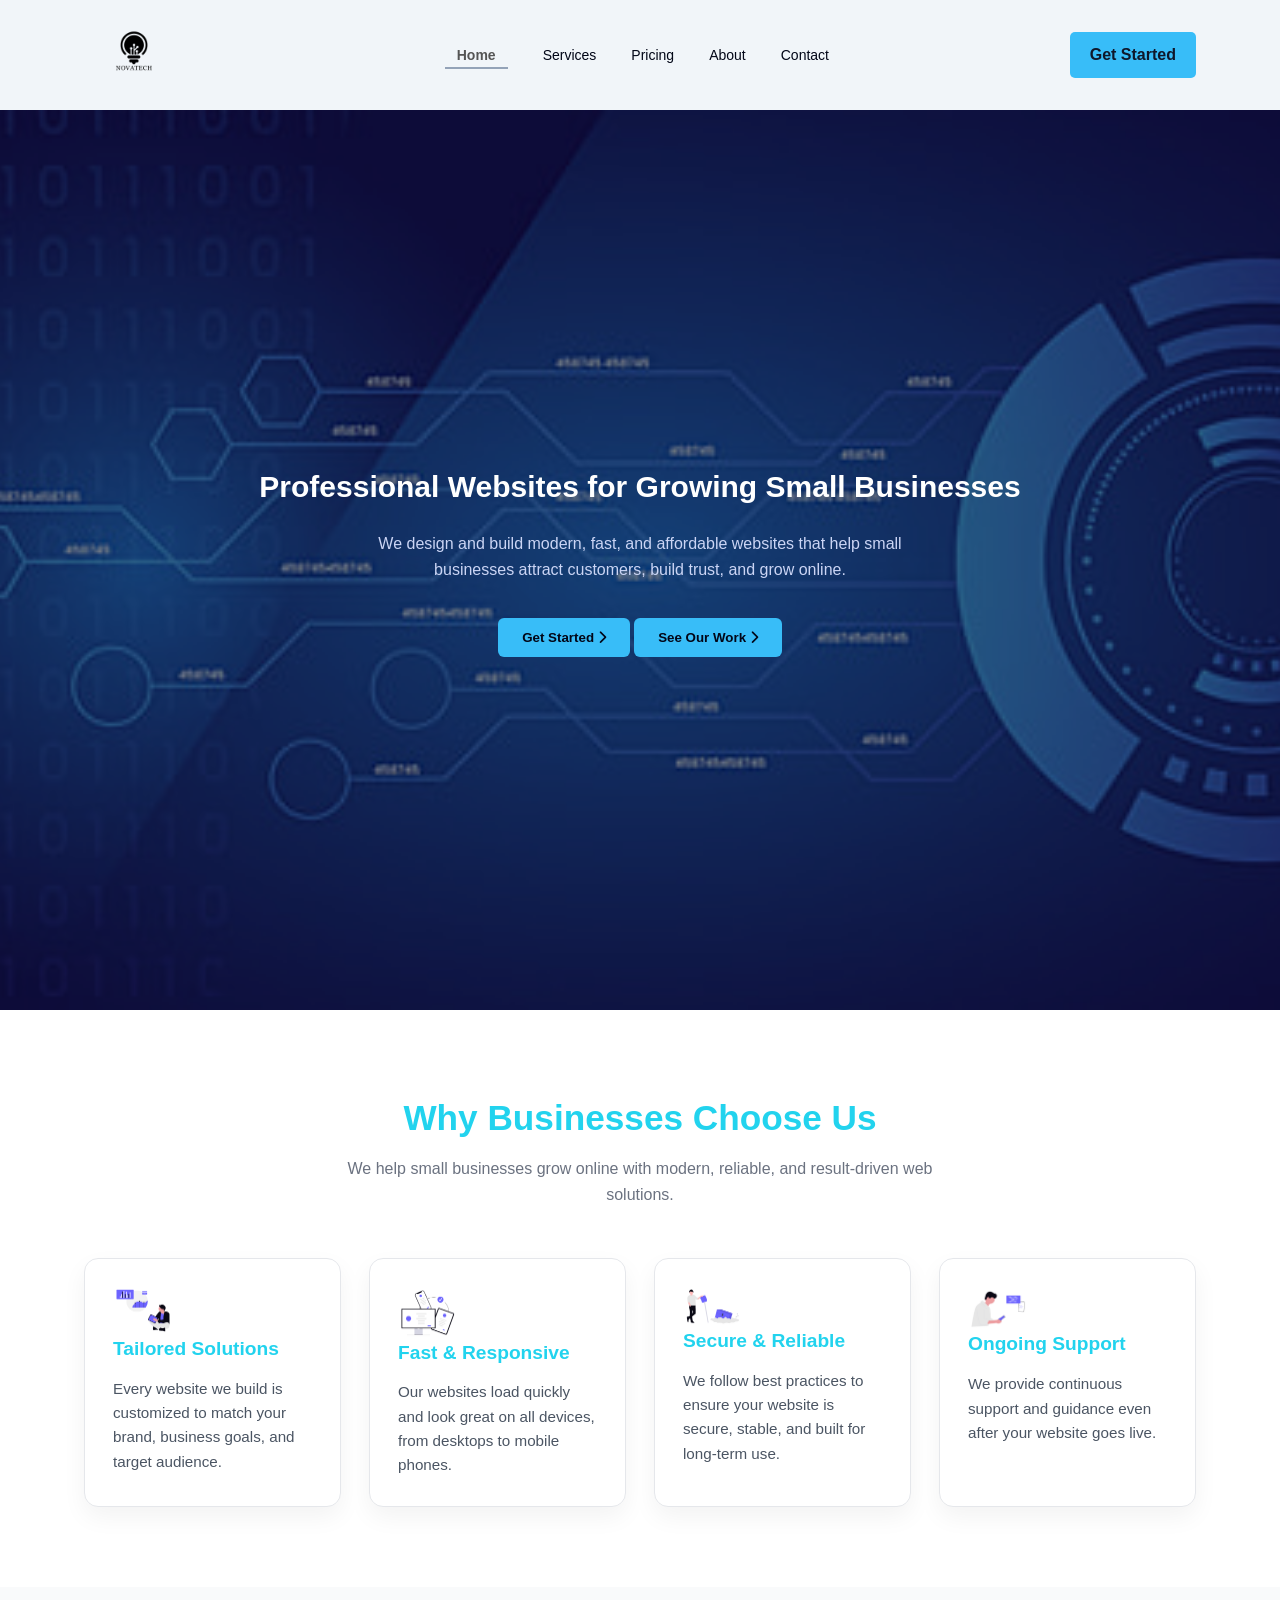
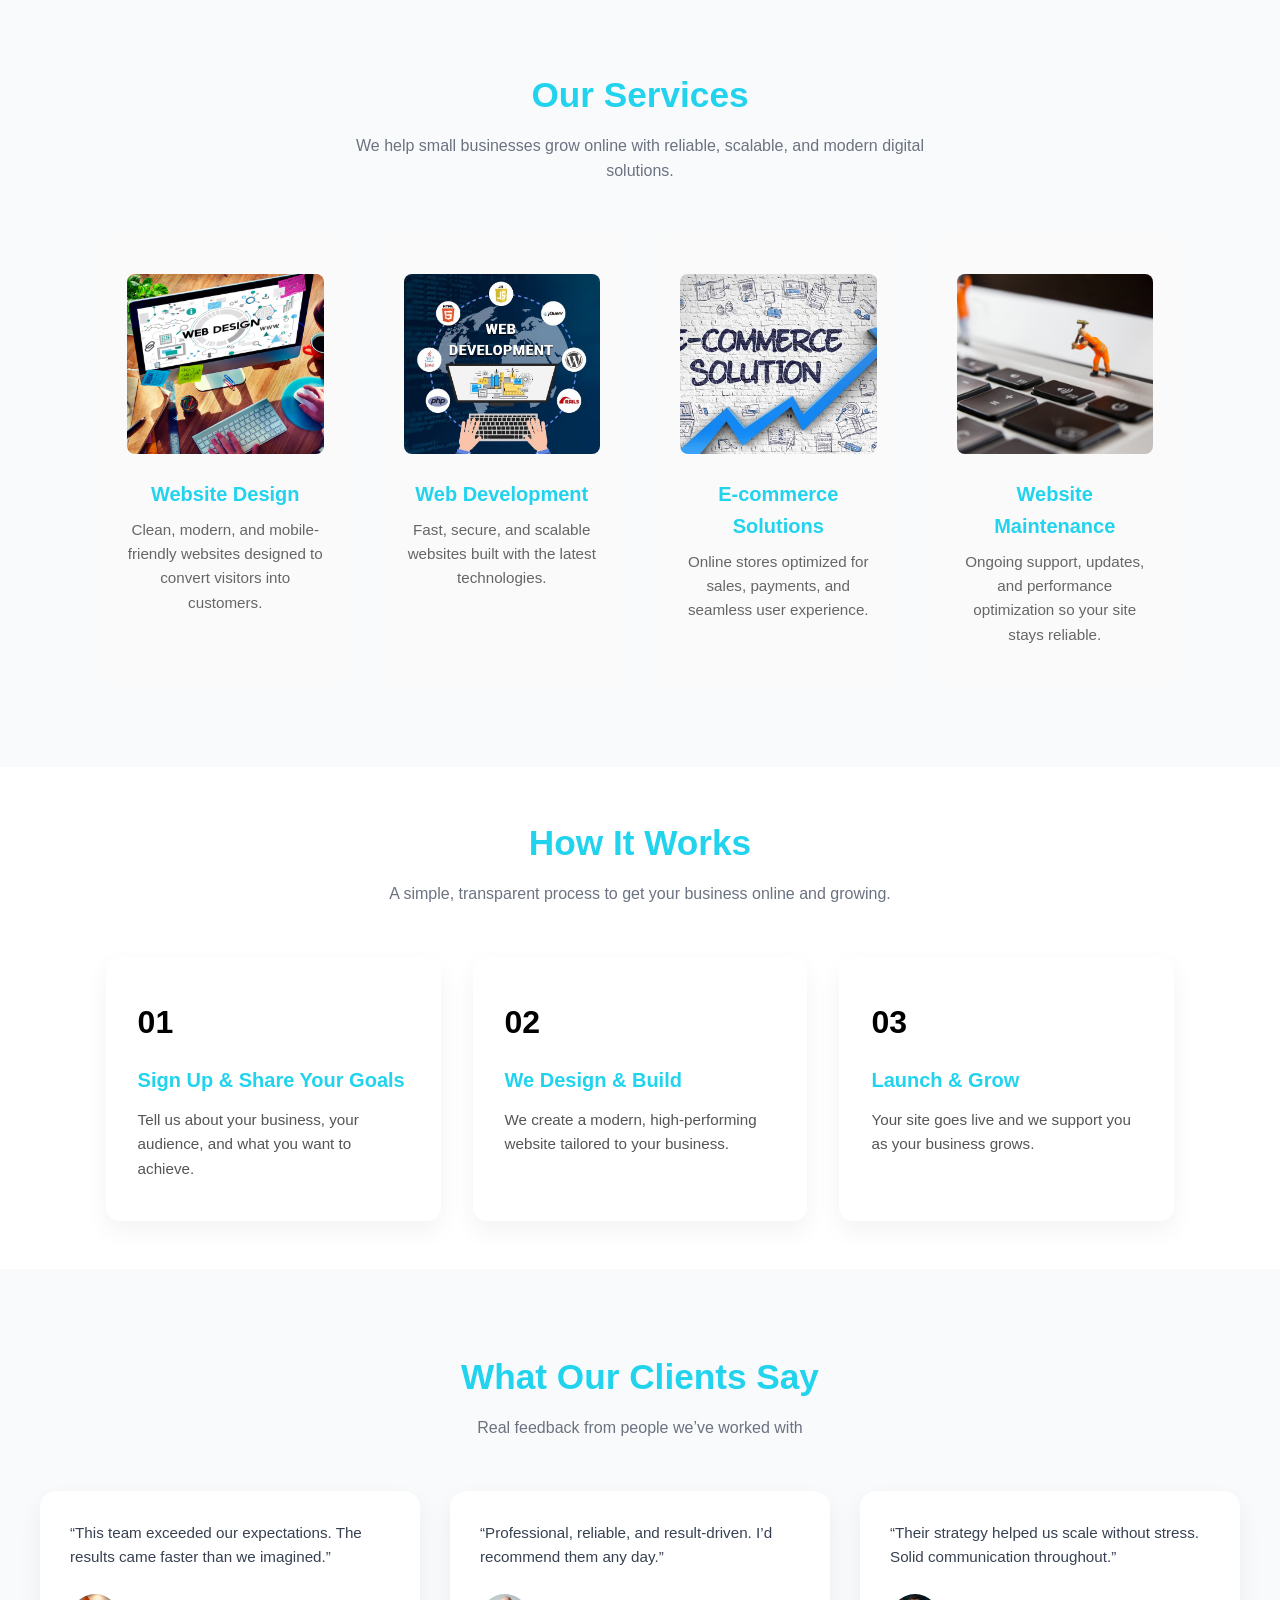
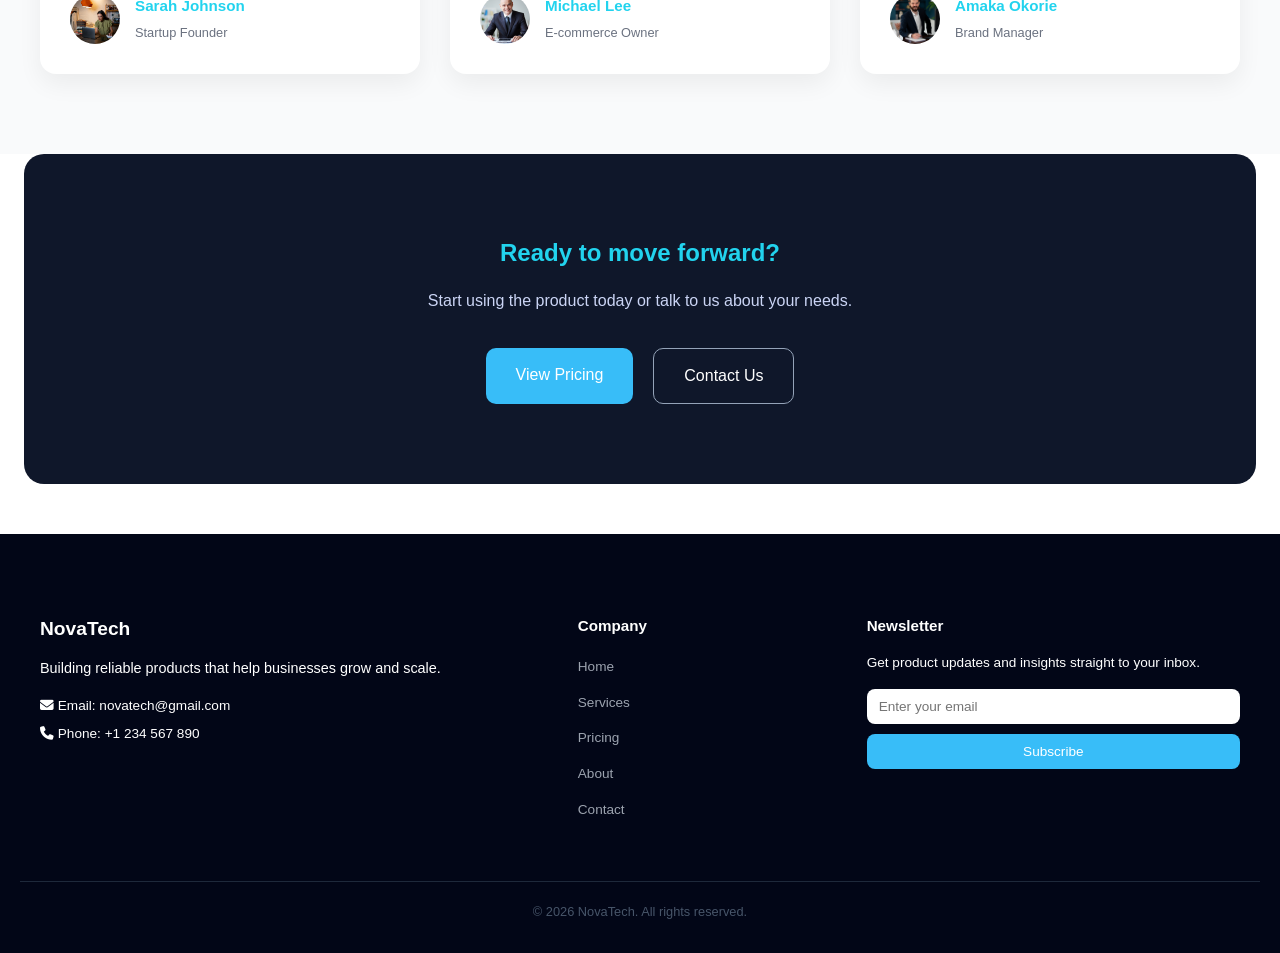
==== index.html @ 7cea9507 "initial commit" ====
<!doctype html>
<html lang="en">
  <head>
    <meta charset="UTF-8" />
    <meta name="viewport" content="width=device-width, initial-scale=1.0" />
    <link rel="stylesheet" href="./style.css" />
    <title>NovaTech</title>
    <link rel="icon" href="/favicon.ico">
    <link
      rel="stylesheet"
      href="https://cdnjs.cloudflare.com/ajax/libs/font-awesome/6.5.1/css/all.min.css"
    />
      <link href="https://fonts.googleapis.com/css2?family=Inter:wght@300;400;500;600;700&display=swap" rel="stylesheet">
    <link rel="stylesheet" href="styles.css" />
  </head>
  <body>
    <header class="header">
      <div class="container">
        <img src="images/NovaTech2.png" alt="NovaTech Logo" class="logo" />
        <nav class="nav">
          <ul role="role" class="nav-list">
            <li role="listitem"><a href="index.html" class="nav-link active">Home</a></li>
            <li role="listitem"><a href="services.html">Services</a></li>
            <li role="listitem"><a href="Pricing.html">Pricing</a></li>
            <li role="listitem"><a href="About.html">About</a></li>
            <li role="listitem"><a href="Contact.html">Contact</a></li>
          </ul>
        </nav>
        <!-- CTA Button -->
        <div class="cta-container">
          <a href="#" class="cta-button">Get Started</a>
          <div class="hamburger">&#9776;</div>
        </div>
      </div>
    </header>

    <main>
      <section class="hero animate-hero">
        <div class="container">
          <h1>Professional Websites for Growing Small Businesses</h1>
          <p>
            We design and build modern, fast, and affordable websites that help
            small businesses attract customers, build trust, and grow online.
          </p>
          <button>Get Started <i class="fa-solid fa-chevron-right"></i></button>
          <button>
            See Our Work <i class="fa-solid fa-chevron-right"></i>
          </button>
        </div>
      </section>

      <section class="why-choose-us animate-why-choose-us">
        <div class="container">
          <div class="section-header">
            <h2>Why Businesses Choose Us</h2>
            <p>
              We help small businesses grow online with modern, reliable, and
              result-driven web solutions.
            </p>
          </div>

          <div class="features">
            <div class="feature-card">
              <img
                src="images/Tailored solutions.png"
                alt="Tailored solutions"
              />
              <h3>Tailored Solutions</h3>
              <p>
                Every website we build is customized to match your brand,
                business goals, and target audience.
              </p>
            </div>

            <div class="feature-card">
              <img
                src="images/Fast and responsive.png"
                alt="Responsive design"
              />
              <h3>Fast & Responsive</h3>
              <p>
                Our websites load quickly and look great on all devices, from
                desktops to mobile phones.
              </p>
            </div>

            <div class="feature-card">
              <img src="images/Secure and reliable.png" alt="Secure websites" />
              <h3>Secure & Reliable</h3>
              <p>
                We follow best practices to ensure your website is secure,
                stable, and built for long-term use.
              </p>
            </div>

            <div class="feature-card">
              <img src="images/Ongoing support.png" alt="Ongoing support" />
              <h3>Ongoing Support</h3>
              <p>
                We provide continuous support and guidance even after your
                website goes live.
              </p>
            </div>
          </div>
        </div>
      </section>

      <section class="services">
        <div class="container">
          <div class="section-header">
            <h2>Our Services</h2>
            <p>
              We help small businesses grow online with reliable, scalable, and
              modern digital solutions.
            </p>
          </div>

          <div class="services-grid">
            <!-- Service Card 1 -->
            <div class="service-card">
              <img
                src="images/web-design-technology-browsing-programming-concept_53876-163260.avif"
                alt="Web Design Service"
              />
              <h3>Website Design</h3>
              <p>
                Clean, modern, and mobile-friendly websites designed to convert
                visitors into customers.
              </p>
            </div>

            <!-- Service Card 2 -->
            <div class="service-card">
              <img src="images/web dev.jpg" alt="Web Development Service" />
              <h3>Web Development</h3>
              <p>
                Fast, secure, and scalable websites built with the latest
                technologies.
              </p>
            </div>

            <!-- Service Card 3 -->
            <div class="service-card">
              <img src="images/Ecom.webp" alt="E-commerce Service" />
              <h3>E-commerce Solutions</h3>
              <p>
                Online stores optimized for sales, payments, and seamless user
                experience.
              </p>
            </div>

            <!-- Service Card 4 -->
            <div class="service-card">
              <img
                src="images/miniature-workmen-repairing-laptop-keyboard.jpg"
                alt="Website Maintenance"
              />
              <h3>Website Maintenance</h3>
              <p>
                Ongoing support, updates, and performance optimization so your
                site stays reliable.
              </p>
            </div>
          </div>
        </div>
      </section>

      <section class="how-it-works">
        <div class="container">
          <div class="section-header">
            <h2>How It Works</h2>
            <p>
              A simple, transparent process to get your business online and
              growing.
            </p>
          </div>

          <div class="steps-grid">
            <div class="step-card">
              <span class="step-number">01</span>
              <h3>Sign Up & Share Your Goals</h3>
              <p>
                Tell us about your business, your audience, and what you want to
                achieve.
              </p>
            </div>

            <div class="step-card">
              <span class="step-number">02</span>
              <h3>We Design & Build</h3>
              <p>
                We create a modern, high-performing website tailored to your
                business.
              </p>
            </div>

            <div class="step-card">
              <span class="step-number">03</span>
              <h3>Launch & Grow</h3>
              <p>
                Your site goes live and we support you as your business grows.
              </p>
            </div>
          </div>
        </div>
      </section>

      <section class="testimonials animate-testimonials">
        <div class="testimonials-container">
          <div class="section-header">
            <h2>What Our Clients Say</h2>
            <p>Real feedback from people we’ve worked with</p>
          </div>

          <div class="testimonial-grid">
            <div class="testimonial-card">
              <p class="testimonial-text">
                “This team exceeded our expectations. The results came faster
                than we imagined.”
              </p>

              <div class="testimonial-user">
                <img src="images/start up founder.jpg" alt="Client photo" />
                <div>
                  <h4>Sarah Johnson</h4>
                  <span>Startup Founder</span>
                </div>
              </div>
            </div>

            <div class="testimonial-card">
              <p class="testimonial-text">
                “Professional, reliable, and result-driven. I’d recommend them
                any day.”
              </p>

              <div class="testimonial-user">
                <img src="images/smiling man.jpg" alt="Client photo" />
                <div>
                  <h4>Michael Lee</h4>
                  <span>E-commerce Owner</span>
                </div>
              </div>
            </div>

            <div class="testimonial-card">
              <p class="testimonial-text">
                “Their strategy helped us scale without stress. Solid
                communication throughout.”
              </p>

              <div class="testimonial-user">
                <img
                  src="images/medium-shot-smiley-man-sitting-desk.jpg"
                  alt="Client photo"
                />
                <div>
                  <h4>Amaka Okorie</h4>
                  <span>Brand Manager</span>
                </div>
              </div>
            </div>
          </div>
        </div>
      </section>

      <section class="product-cta animate-product-cta">
        <div class="product-cta-container">
          <h2>Ready to move forward?</h2>
          <p>Start using the product today or talk to us about your needs.</p>

          <div class="product-cta-buttons">
            <a href="pricing.html" class="btn-primary">View Pricing</a>
            <a href="contact.html" class="btn-outline">Contact Us</a>
          </div>
        </div>
      </section>
    </main>

   <footer class="footer">
  <div class="footer-container">

    <!-- Brand + Contact -->
    <div class="footer-brand">
      <h3>NovaTech</h3>
      <p>Building reliable products that help businesses grow and scale.</p>

      <div class="footer-contact-info">
        <p> <i class="fa-solid fa-envelope"></i> Email: novatech@gmail.com</p>
        <p> <i class="fa-solid fa-phone"></i> Phone: +1 234 567 890</p>
      </div>
    </div>

    <!-- Links -->
    <div class="footer-links">
      <h4>Company</h4>
      <ul>
        <li><a href="index.html">Home</a></li>
        <li><a href="services.html">Services</a></li>
        <li><a href="pricing.html">Pricing</a></li>
        <li><a href="about.html">About</a></li>
        <li><a href="contact.html">Contact</a></li>
      </ul>
    </div>

    <!-- Newsletter -->
    <div class="footer-newsletter">
      <h4>Newsletter</h4>
      <p>Get product updates and insights straight to your inbox.</p>

      <form class="newsletter-form">
        <input type="email" placeholder="Enter your email" required />
        <button type="submit">Subscribe</button>
      </form>
    </div>

  </div>

  <div class="footer-bottom">
    <p>© 2026 NovaTech. All rights reserved.</p>
  </div>
</footer>



    <script src="./js/script.js"></script>
  </body>
</html>
---- style.css ----
* {
  margin: 0;
  padding: 0;
  box-sizing: border-box;
}

body {
  font-family: Arial, sans-serif;
  line-height: 1.6;
  color: var(--text-main);
  /* color: #1e1e1e; */
}

:root {
  --heading: #22d3ee;
  --text-main: #555;
  --text-dark: #444;

  --bg-page: #f8fafc;
  --bg-hero: #f0f9ff;
  --bg-section: #ffffff;
  --bg-alt: #f9fafb;
  --bg-cta: #ecfeff;

  --border-light: #e5e7eb;
}

body {
  font-family: "Segoe UI", Tahoma, sans-serif;
}

.logo {
  height: 100px;
  width: auto;
}

.container {
  max-width: 1100px;
  margin: 0 auto;
  padding: 0 20px;
}

header {
  background: #f1f5f9;
  color: #fff;
  padding: 5px 0px;
}

header {
  position: sticky;
  top: 0;
  position: relative;
}

header .container {
  display: flex;
  justify-content: space-between;
  align-items: center;
}

nav a {
  color: #020617;
  margin-left: 20px;
  text-decoration: none;
}

nav a {
  font-size: 14px;
  font-weight: 500;
}

.nav-list {
  list-style: none; /* remove bullets */
  display: flex; /* align horizontally */
  gap: 15px; /* space between items */
  padding: 0; /* remove default padding */
  margin: 0; /* remove default margin */
}

.nav-list a:hover {
  color: #38bdf8;
}

.hero {
  padding: 80px 0;
  text-align: center;
}

.hero h1 {
  font-size: 30px;
  margin-bottom: 20px;
}

.hero {
  min-height: 100vh;
  padding: 80px 20px;

  /* Background image */
  background-image: url("images/background\ img.jpg");
  background-size: cover;
  background-position: center;
  background-repeat: no-repeat;

  display: flex;
  align-items: center;
  color: #fff;
  position: relative;
}

.hero::before {
  content: "";
  position: absolute;
  top: 0;
  left: 0;
  width: 100%;
  height: 100%;
  background: rgba(1, 4, 15, 0.5); /* dark overlay */
  z-index: 1;
}

.hero .container {
  position: relative;
  z-index: 2;
}

.hero p {
  max-width: 600px;
  margin: 15px auto;
  color: #cbd5f5;
  font-size: 16px;
}

.hero button {
  background: #38bdf8;
  border: none;
  color: #020617;
  font-weight: bold;
  border-radius: 6px;
  cursor: pointer;
}

.card {
  border-radius: 10px;
  transition: transform 0.5s ease;
}

.card:hover {
  transform: translateY(-5px);
}

.hero button {
  margin-top: 20px;
  padding: 12px 24px;
}

.card {
  flex: 1;
  padding: 30px;
  background: #f1f5f9;
  text-align: center;
}

.contact {
  padding: 60px 0;
}

section {
  padding: 80px 0;
}

h2,
h3 {
  margin-bottom: 15px;
}

p {
  color: #475569;
}

form {
  display: flex;
  flex-direction: column;
  gap: 15px;
}

input,
textarea {
  padding: 12px;
  border: 1px solid #cbd5e1;
  border-radius: 6px;
  font-size: 14px;
}

input:focus,
textarea:focus {
  outline: none;
  border-color: #38bdf8;
}

.hamburger {
  font-size: 20px;
  cursor: pointer;
  display: none; /* hidden on desktop */
  color: #0f172a;
}


/* CTA Button */
.cta-button {
  padding: 10px 20px;
  background: #38bdf8;
  color: #0f172a;
  font-weight: 600;
  text-decoration: none;
  border-radius: 5px;
  transition: background 0.3s;
}

.cta-button:hover {
  background: #22d3ee;
}

.cta-container {
  display: flex;
  align-items: center;
  gap: 10px;
}

.section-header {
  text-align: center;
  margin-bottom: 40px;
  font-size: 18px;
  color: #22d3ee;
}

.section-header p {
  font-size: 1.1rem;
  color: #111827;
}

.feature-card img {
  max-width: 60px;
  width: 100%;
  height: auto;
  display: block;
  border-radius: 5px;
}

.feature-card {
  /* background-color: #def1fc; */
  padding: 32px 24px;
  border-radius: 12px;
  box-shadow: 0 10px 25px rgba(0, 0, 0, 0.05);
}

.features {
  display: grid;
  grid-template-columns: repeat(4, 1fr);
  gap: 38px;
}

.feature-card h3 {
  font-size: 1.2rem;
  margin-bottom: 12px;
  color: #22d3ee;
}

.feature-card:hover {
  transform: translateY(-8px);
  box-shadow: 0 20px 40px rgba(0, 0, 0, 0.08);
}

.feature-card p {
  font-size: 0.95rem;
  color: #4b5563;
  line-height: 1.6;
}

.services {
    padding: 3rem 1rem;
  }

  .section-header h2 {
    font-size: 1.6rem;
  }

  .section-header p {
    font-size: 0.95rem;
  }

  .services-grid {
    gap: 1.5rem;
  }

  .service-card {
    padding: 1.25rem;
  }

  .service-card img {
    height: 160px;
  }

  .service-card h3 {
    font-size: 1.1rem;
  }

  .service-card p {
    font-size: 0.9rem;
  }

  .services {
  padding: 4rem 1.5rem;
  background-color: #f9fafb;
}

.services .container {
  max-width: 1200px;
  margin: 0 auto;
}

.section-header {
  text-align: center;
  max-width: 600px;
  margin: 0 auto 3rem;
}

.section-header h2 {
  font-size: 2rem;
  margin-bottom: 0.75rem;
}

.section-header p {
  color: #555;
  line-height: 1.6;
}

.services-grid {
  display: grid;
  grid-template-columns: repeat(auto-fit, minmax(250px, 1fr));
  gap: 2rem;
}

.service-card {
  background: #ffffff;
  border-radius: 12px;
  padding: 1.5rem;
  text-align: center;
  transition: transform 0.3s ease, box-shadow 0.3s ease;
}

.service-card img {
  width: 100%;
  height: 180px;
  object-fit: cover;
  border-radius: 8px;
  margin-bottom: 1rem;
}

.service-card h3 {
  font-size: 1.25rem;
  margin-bottom: 0.5rem;
}

.service-card p {
  color: #666;
  font-size: 0.95rem;
  line-height: 1.6;
}

.service-card:hover {
  transform: translateY(-6px);
  box-shadow: 0 12px 25px rgba(0, 0, 0, 0.08);
}

.how-it-works {
  padding: 3rem 1.5rem;
  /* background-color: #f9fafb; */
}

.steps-grid {
  display: grid;
  grid-template-columns: repeat(auto-fit, minmax(260px, 1fr));
  gap: 2rem;
  margin-top: 3rem;
}

.step-card {
  background: #ffffff;
  padding: 2.5rem 2rem;
  border-radius: 14px;
  box-shadow: 0 10px 25px rgba(0, 0, 0, 0.05);
  transition: transform 0.3s ease, box-shadow 0.3s ease;
}

.step-card:hover {
  transform: translateY(-6px);
  box-shadow: 0 18px 40px rgba(0, 0, 0, 0.08);
}

.step-number {
  display: inline-block;
  font-size: 2rem;
  font-weight: 700;
  color: black;
  margin-bottom: 1rem;
}

.step-card h3 {
  font-size: 1.25rem;
  margin-bottom: 0.75rem;
  color: #22d3ee;
}

.step-card p {
  font-size: 0.95rem;
  color: #555;
}


.testimonials {
  padding: 80px 20px;
  background-color: #f9fafb;
}

.testimonials-container {
  max-width: 1200px;
  margin: 0 auto;
}

.section-header {
  text-align: center;
  margin-bottom: 50px;
}

.section-header h2 {
  font-size: 2.2rem;
  margin-bottom: 10px;
}

.section-header p {
  color: #6b7280;
  font-size: 1rem;
}

.testimonial-grid {
  display: grid;
  grid-template-columns: repeat(3, 1fr);
  gap: 30px;
}

.testimonial-card {
  background: #ffffff;
  padding: 30px;
  border-radius: 16px;
  box-shadow: 0 10px 25px rgba(0, 0, 0, 0.06);
  display: flex;
  flex-direction: column;
  justify-content: space-between;
}

.testimonial-text {
  font-size: 0.95rem;
  line-height: 1.6;
  color: #374151;
  margin-bottom: 25px;
}

.testimonial-user {
  display: flex;
  align-items: center;
  gap: 15px;
}

.testimonial-user img {
  width: 50px;
  height: 50px;
  border-radius: 50%;
  object-fit: cover;
}

.testimonial-user h4 {
  font-size: 0.95rem;
  margin: 0;
  color: #22d3ee;
}

.testimonial-user span {
  font-size: 0.8rem;
  color: #6b7280;
}

.product-cta {
  background-color: #0f172a;
  padding: 80px 20px;
  margin: 0 24px;   
  color: #ffffff;
  text-align: center;
  border-radius: 20px; 
  margin-bottom: 50px;
}


.product-cta-container {
  max-width: 900px;
  margin: 0 auto;
}

.product-cta h2 {
  font-size: 1.5rem;
  font-weight: 600;
  margin-bottom: 15px;
}

.product-cta p {
  font-size: 1rem;
  color: #cbd5f5;
  margin-bottom: 35px;
}

.product-cta-buttons {
  display: flex;
  justify-content: center;
  gap: 20px;
  flex-wrap: wrap;
}

.btn-primary {
  background-color: #38bdf8;
  color: #ffffff;
  padding: 14px 30px;
  border-radius: 10px;
  text-decoration: none;
}

.btn-primary:hover {
  background-color: #22d3ee;
}

.btn-outline {
  border: 1px solid #94a3b8;
  color: #ffffff;
  padding: 14px 30px;
  border-radius: 10px;
  text-decoration: none;
}

.footer {
  background-color: #020617;
  color: #9ca3af;
  padding: 80px 20px 30px;
}

.footer-container {
  max-width: 1200px;
  margin: 0 auto;
  display: grid;
  grid-template-columns: 2fr 1fr 1.5fr;
  gap: 40px;
}

/* Brand */
.footer-brand h3 {
  color: #ffffff;
  margin-bottom: 12px;
  font-size: 1.2rem;
}

.footer-brand p {
  font-size: 0.9rem;
  line-height: 1.6;
  margin-bottom: 15px;
  color: #ffffff;
}

.footer-contact-info p {
  font-size: 0.85rem;
  margin-bottom: 6px;
}

/* Links */
.footer-links h4,
.footer-newsletter h4 {
  color: #ffffff;
  font-size: 0.95rem;
  margin-bottom: 15px;
}

.footer-links ul {
  list-style: none;
  padding: 0;
  margin: 0;
}

.footer-links li {
  margin-bottom: 10px;
}

.footer-links a {
  color: #9ca3af;
  text-decoration: none;
  font-size: 0.85rem;
}

.footer-links a:hover {
  color: #ffffff;
}

/* Newsletter */
.footer-newsletter p {
  font-size: 0.85rem;
  margin-bottom: 15px;
  line-height: 1.5;
  color: #ffffff;
}

.newsletter-form {
  display: flex;
  gap: 10px;
}

.newsletter-form input {
  flex: 1;
  padding: 10px 12px;
  border-radius: 8px;
  border: none;
  outline: none;
  font-size: 0.85rem;
}

.newsletter-form button {
  background-color: #38bdf8;
  color: #ffffff;
  border: none;
  padding: 10px 16px;
  border-radius: 8px;
  cursor: pointer;
  font-size: 0.85rem;
}

.newsletter-form button:hover {
  opacity: 0.9;
  color: #000;
}

/* Bottom */
.footer-bottom {
  text-align: center;
  margin-top: 50px;
  padding-top: 20px;
  border-top: 1px solid #1e293b;
  font-size: 0.8rem;
}

.nav-link {
  text-decoration: none;
  color: #555;
  padding: 8px 12px;
  position: relative;
}

.nav-link.active {
  /* color: #0d6efd; */
  font-weight: 600;
}

.nav-link.active::after {
  content: "";
  position: absolute;
  left: 0;
  bottom: 2px;
  width: 100%;
  height: 2px;
  background-color: #94a3b8;
}

.hero-services {
  position: relative;
  min-height: 100vh;
  background: url("./images/service.jpg") center/cover no-repeat;
  display: flex;
  align-items: center;
  padding: 0 5%;
}

.hero-overlay {
  position: absolute;
  inset: 0;
  /* background: rgba(0, 0, 0, 0.40); */
}

.hero-inner {
  position: relative;
  width: 100%;
  max-width: 1200px;
  margin: auto;
  display: flex;
  justify-content: flex-end;
}

.hero-content {
  max-width: 520px;
  color: #ffffff;
  text-align: left;
}

.hero-content h1 {
  font-size: 3rem;
  font-weight: 700;
  line-height: 1.2;
}

.hero-content h1 span {
  color: #22d3ee;
}

.hero-content p {
  margin: 20px 0 32px;
  font-size: 1.05rem;
  color: #e0e0e0;
}

.hero-actions {
  display: flex;
  gap: 16px;
  flex-wrap: wrap;
}

/* BUTTONS */
.btn {
  padding: 12px 28px;
  border-radius: 30px;
  text-decoration: none;
  font-weight: 500;
  transition: 0.3s ease;
}

.btn.primary {
  background: #22d3ee;
  color: #000;
}

.btn.primary:hover {
  background: #ffffff;
}

.btn.secondary {
  background: #ffffff;
  color: #000;
}

.btn.secondary:hover {
  background: #f1f1f1;
}

/* ABOUT SECTION */
.about {
  padding: 80px 20px;
  background: #fafafa;
}

.about-wrapper {
  max-width: 1100px;
  margin: auto;
  display: grid;
  grid-template-columns: 1fr 1fr;
  gap: 50px;
  align-items: center;
}

.about-text h2 {
  font-size: 2rem;
  margin-bottom: 20px;
}

.about-text p {
  margin-bottom: 15px;
  color: #555;
}

.about-image img {
  width: 100%;
  border-radius: 14px;
}

/* SERVICES SECTION */
.services {
  padding: 80px 20px;
}

.services-header {
  text-align: center;
  margin-bottom: 50px;
  color: #22d3ee;
}

.services-header span {
  display: block;
  width: 60px;
  height: 3px;
  background: #1e293b;
  margin: 12px auto 0;
}

.services-grid {
  max-width: 1100px;
  margin: auto;
  display: grid;
  grid-template-columns: repeat(auto-fit, minmax(240px, 1fr));
  gap: 30px;
}

.service-card {
  background: #fafafa;
  padding: 40px 25px;
  border-radius: 14px;
  text-align: center;
  transition: 0.3s ease;
}

.service-card:hover {
  transform: translateY(-6px);
  box-shadow: 0 15px 35px rgba(0, 0, 0, 0.08);
}

.service-card .icon {
  font-size: 2rem;
  margin-bottom: 10px;
}

/* pricing styling */
.pricing-hero {
  padding: 100px 20px 60px;
  text-align: center;
  max-width: 800px;
  margin: auto;
}

.pricing-hero h1 {
  font-size: 2.5rem;
  margin-bottom: 15px;
  color: #000;
}

.pricing-hero h1 span {
  color: #22d3ee;
}

.pricing-hero p {
  color: #555;
  font-size: 1.05rem;
}

/* PRICING SECTION */
.pricing {
  padding: 60px 20px 100px;
}

.pricing-grid {
  max-width: 1100px;
  margin: auto;
  display: grid;
  grid-template-columns: repeat(auto-fit, minmax(260px, 1fr));
  gap: 30px;
}

/* PRICING CARD */
.pricing-card {
  border: 1px solid #eaeaea;
  border-radius: 16px;
  padding: 30px 30px;
  text-align: center;
  transition: 0.3s ease;
  position: relative;
  background: #fff;
}

.pricing-card:hover {
  transform: translateY(-6px);
  box-shadow: 0 15px 40px rgba(0,0,0,0.08);
}

.pricing-card h3 {
  font-size: 1.4rem;
  margin-bottom: 10px;
}

.price {
  font-size: 2.2rem;
  font-weight: 700;
  margin: 20px 0;
}

.price span {
  font-size: 0.9rem;
  font-weight: 400;
  color: #777;
}

.price.contact {
  font-size: 1.6rem;
}

/* FEATURED PLAN */
.featured {
  border-color: #22d3ee;
  transform: scale(1.03);
}

.featured .price {
  color: #22d3ee;
}

.badge {
  position: absolute;
  top: -12px;
  left: 50%;
  transform: translateX(-50%);
  background: #22d3ee;
  color: #000;
  padding: 6px 14px;
  border-radius: 20px;
  font-size: 0.75rem;
  font-weight: 600;
}

/* FEATURES LIST */
.pricing-card ul {
  list-style: none;
  margin: 30px 0;
}

.pricing-card li {
  margin-bottom: 12px;
  color: #555;
}

/* BUTTONS */
.btn {
  display: inline-block;
  padding: 12px 28px;
  border-radius: 30px;
  text-decoration: none;
  font-weight: 500;
  transition: 0.3s ease;
}

.btn.primary {
  background: #f4a261;
  color: #000;
}

.btn.primary:hover {
  background: #e5924b;
}

.btn.outline {
  border: 1px solid #22d3ee;
  color: #000;
}

.btn.outline:hover {
  background: #f5f5f5;
}

/* PRICING FAQ */
.pricing-faq {
  padding: 80px 20px 100px;
  background: #fafafa;
}

.faq-wrapper {
  max-width: 900px;
  margin: auto;
  text-align: center;
}

.faq-wrapper h2 {
  font-size: 1.8rem;
  margin-bottom: 10px;
  color: #22d3ee;
}

.faq-intro {
  color: #555;
  margin-bottom: 50px;
  font-size: 1.05rem;
}

.faq-list {
  display: grid;
  grid-template-columns: 1fr 1fr;
  gap: 30px;
  text-align: left;
}

.faq-item {
  background: #ffffff;
  padding: 30px 25px;
  border-radius: 14px;
  border: 1px solid #eaeaea;
}

.faq-item h4 {
  font-size: 1.1rem;
  margin-bottom: 10px;
  color: #22d3ee;
}

.faq-item p {
  color: #555;
  font-size: 0.95rem;
  line-height: 1.6;
}

.container {
  width: 90%;
  max-width: 1100px;
  margin: auto;
}

/* HERO */
.container {
  width: 90%;
  max-width: 1200px;
  margin: auto;
}

/* Hero */
.about-hero {
  background: var(--bg-hero);
  padding: 120px 0;
  text-align: center;
}

.about-hero h1 {
  color: black;
  font-size: 3rem;
  margin-bottom: 16px;
}

h1 span {
  color: #22d3ee;
}

.about-hero p {
  max-width: 720px;
  margin: auto;
  color: #fff;
  font-size: 1.05rem;
  font-weight: 500;
}

/* Sections */
.about-section {
  padding: 90px 0;
  background: var(--bg-section);
}

.about-section.alt {
  background: var(--bg-alt);
}

.grid-2 {
  display: grid;
  grid-template-columns: repeat(2, 1fr);
  gap: 50px;
}

.center {
  text-align: center;
  margin-bottom: 60px;
}

h2, h3, h4 {
  color: var(--heading);
  margin-bottom: 14px;
}

/* Cards */
.card {
  background: #ffffff;
  padding: 32px;
  border-radius: 14px;
  border: 1px solid var(--border-light);
}

.card ul {
  list-style: none;
}

.card ul li {
  margin-bottom: 10px;
  color: var(--text-main);
}

/* Features */
.features {
  display: grid;
  grid-template-columns: repeat(4, 1fr);
  gap: 28px;
}

.feature-card {
  background: #ffffff;
  padding: 28px;
  border-radius: 14px;
  border: 1px solid var(--border-light);
  transition: transform 0.3s ease, box-shadow 0.3s ease;
}

.feature-card:hover {
  transform: translateY(-6px);
  box-shadow: 0 10px 30px rgba(0, 0, 0, 0.06);
}

/* CTA */
.about-cta {
  background: #fafafa;
  padding: 100px 0;
  text-align: center;
}

.about-cta h2 {
  font-size: 2rem;
  color: black;
}

.about-cta p {
  margin: 16px 0 28px;
  color: var(--text-main);
}

.btn {
  display: inline-block;
  padding: 14px 36px;
  border-radius: 999px;
  background: var(--heading);
  color: black;
  text-decoration: none;
  font-weight: 600;
}

.btn:hover {
  background: #f5f5f5;
}

.about-hero {
  min-height: 80vh;
  background-image: url("./images/about\ hero\ img.jpg");
  background-size: cover;
  background-position: center;
  background-repeat: no-repeat;

  position: relative;
  display: flex;
  align-items: center;
  padding: 0 5%;
}

.about-hero::before {
  content: "";
  position: absolute;
  inset: 0;
  background: rgba(0, 0, 0, 0.3);
  z-index: 1;
}

.hero-content {
  position: relative;
  z-index: 2;
  max-width: 600px;
}

.about-hero h1 {
  color: #f9fafb;
  font-size: 3rem;
  line-height: 1.2;
  text-shadow: 0 4px 20px rgba(0, 0, 0, 0.35);
}

/* contact styling start here */
/* Contact Hero */
.contact-hero {
  text-align: center;
  padding: 6rem 5% 4rem;
  background: #f9fafb;
}

.contact-hero h1 {
  font-size: 3rem;
  color: #111;
}

.contact-hero h1 span {
  color: #22d3ee;
}

.contact-hero p {
  margin-top: 1rem;
  color: #555;
  max-width: 600px;
  margin-inline: auto;
}

/* Contact Section */
.contact-section {
  padding: 5rem 5%;
  background: #ffffff;
}

.contact-container {
  max-width: 1100px;
  margin: auto;
  display: grid;
  grid-template-columns: 1fr 1fr;
  gap: 3rem;
}

/* Contact Info */
.contact-info h2 {
  color: #111;
  margin-bottom: 1rem;
}

.contact-info p {
  color: #555;
  margin-bottom: 2rem;
}

.contact-info ul {
  list-style: none;
  padding: 0;
}

.contact-info li {
  display: flex;
  align-items: center;
  gap: 1rem;
  margin-bottom: 1.2rem;
  color: #555;
}

.contact-info i {
  color: #22d3ee;
  font-size: 1.2rem;
}

/* Contact Form */
.contact-form {
  background: #f9fafb;
  padding: 2.5rem;
  border-radius: 12px;
}

.contact-form h2 {
  margin-bottom: 1.5rem;
  color: #111;
}

.contact-form form {
  display: flex;
  flex-direction: column;
  gap: 1rem;
}

.contact-form input,
.contact-form textarea {
  padding: 0.9rem 1rem;
  border: 1px solid #e5e7eb;
  border-radius: 8px;
  font-size: 0.95rem;
}

.contact-form input:focus,
.contact-form textarea:focus {
  outline: none;
  border-color: #22d3ee;
}

.contact-form button {
  margin-top: 1rem;
  padding: 0.9rem;
  border: none;
  border-radius: 8px;
  background: #22d3ee;
  color: #fff;
  font-size: 1rem;
  cursor: pointer;
  transition: background 0.3s ease;
}

.contact-form button:hover {
  background: #0ea5b7;
}


/* Responsive adjustments */
@media (max-width: 768px) {
  header .container {
    /* flex-direction: column; */
    gap: 10px;
  }

   .footer-container {
    grid-template-columns: 1fr;
    text-align: center;
  }

  .newsletter-form {
    flex-direction: column;
  }

  .newsletter-form button {
    width: 100%;
  }

   .contact-container {
    grid-template-columns: 1fr;
  }

  .contact-hero h1 {
    font-size: 1.8rem;
  }

  .feature-grid {
    flex-direction: column;
  }


   .hamburger {
    display: block;
  }

  .hamburger,
  .cta-button {
    display: inline-block;
  }

   .cta-button {
    position: static;       /* remove absolute positioning */
    /*margin-left: 8rem;      /* small space between hamburger and CTA */
    padding: 10px 20px;
    font-size: 16px;
  }

   .nav {
    display: none;
    position: absolute;
    top: 70px; /* adjust based on header height */
    left: 0;
    width: 100%;
    background: #0f172a;
    z-index: 100;
  }

   .nav-list {
    flex-direction: column;
    align-items: center;
    gap: 15px;
    width: 100%;
    text-align: center;
    padding: 20px 0;
  }

   .nav-list li a {
    display: block;             /* make full width clickable */
    padding: 5px 0;            /* spacing for tapping */
    font-size: 18px;            /* bigger for mobile */
    color: #fff;
    text-decoration: none;
  }

  .nav-list li a:hover {
    background: #1e293b;        /* slightly darker */
    border-radius: 6px;
  }

   .nav.active {
    display: flex;
  }

  .hero {
    text-align: center;
    padding: 100px 20px;
  }

  .hero h1 {
    font-size: 30px;
  }

   .faq-list {
    grid-template-columns: 1fr;
  }

  .faq-wrapper h2 {
    font-size: 1.9rem;
  }    
}

@media (max-width: 1024px) {
  .features {
    grid-template-columns: repeat(2, 1fr);
  }
}

@media (max-width: 600px) {
  .features {
    grid-template-columns: 1fr;
  }
}

@media (max-width: 900px) {
  .testimonial-grid {
    grid-template-columns: repeat(2, 1fr);
  }
}

@media (max-width: 600px) {
  .testimonials {
    padding: 60px 15px;
  }

  .section-header h2 {
    font-size: 1.8rem;
  }

  .testimonial-grid {
    grid-template-columns: 1fr;
  }

  .testimonial-card {
    padding: 25px;
  }
}

* {
  margin: 0;
  padding: 0;
  box-sizing: border-box;
}

.hero-overlay {
  position: absolute;
  inset: 0;
  background: rgba(0, 0, 0, 0.60);
}

.hero-inner {
  position: relative;
  width: 100%;
  max-width: 1200px;
  margin: auto;
  display: flex;
  justify-content: flex-end;
}

.hero-content {
  max-width: 520px;
  color: #ffffff;
  text-align: left;
}

.hero-content h1 {
  font-size: 3rem;
  font-weight: 700;
  line-height: 1.2;
}

.hero-content h1 span {
  color: #22d3ee;
}

.hero-content p {
  margin: 20px 0 32px;
  font-size: 1.05rem;
  color: #e0e0e0;
}

.hero-actions {
  display: flex;
  gap: 16px;
  flex-wrap: wrap;
}

/* BUTTONS */
.btn {
  padding: 12px 28px;
  border-radius: 30px;
  text-decoration: none;
  font-weight: 500;
  transition: 0.3s ease;
}

.btn.primary {
  background: #22d3ee;
  color: #000;
}

.btn.primary:hover {
  background: #ffffff;
}

.btn.secondary {
  background: #ffffff;
  color: #000;
}

.btn.secondary:hover {
  background: #f1f1f1;
}

/* ABOUT SECTION */
.about {
  padding: 80px 20px;
  background: #fafafa;
}

p span {
  color: #22d3ee;
}

h2 span {
  color: #555;
}

.about-wrapper {
  max-width: 1100px;
  margin: auto;
  display: grid;
  grid-template-columns: 1fr 1fr;
  gap: 50px;
  align-items: center;
}

.about-text h2 {
  font-size: 2rem;
  margin-bottom: 20px;
}

.about-text h2 span {
  color: #22d3ee;
}

.about-text p {
  margin-bottom: 15px;
  color: #555;
}

.about-image img {
  width: 100%;
  border-radius: 14px;
}

/* SERVICES SECTION */
.services {
  padding: 80px 20px;
}

.services-header {
  text-align: center;
  margin-bottom: 50px;
}

.services-header span {
  display: block;
  width: 60px;
  height: 3px;
  background: #1e293b;
  margin: 12px auto 0;
}

.services-grid {
  max-width: 1100px;
  margin: auto;
  display: grid;
  grid-template-columns: repeat(auto-fit, minmax(240px, 1fr));
  gap: 30px;
}

.service-card {
  background: #fafafa;
  padding: 40px 25px;
  border-radius: 14px;
  text-align: center;
  transition: 0.3s ease;
}

.service-card:hover {
  transform: translateY(-6px);
  box-shadow: 0 15px 35px rgba(0, 0, 0, 0.08);
}

.service-card .icon {
  font-size: 2rem;
  margin-bottom: 15px;
}

@keyframes fadeSlideIn {
  from {
    opacity: 0;
    transform: translateX(40px);
  }
  to {
    opacity: 1;
    transform: translateX(0);
  }
}

@keyframes fadeUp {
  from {
    opacity: 0;
    transform: translateY(20px);
  }
  to {
    opacity: 1;
    transform: translateY(0);
  }
}

.animate-hero {
  opacity: 0;
  animation: fadeSlideIn 0.9s ease-out forwards;
}

.animate-contact-hero {
  opacity: 0;
  animation: fadeSlideIn 0.9s ease-out forwards;
}

.animate-pricing-hero {
  opacity: 0;
  animation: fadeSlideIn 0.9s ease-out forwards;
}

.animate-about-hero{
  opacity: 0;
  animation: fadeSlideIn 0.9s ease-out forwards;
}

.animate-pricing-grid {
  opacity: 0;
  animation: fadeUp 0.8s ease-out forwards;
  animation-delay: 0.60s;
}

.animate-cta {
  opacity: 0;
  animation: fadeUp 0.8s ease-out forwards;
  animation-delay: 0.4s;
}

.animate-testimonials {
  opacity: 0;
  animation: fadeUp 0.8s ease-out forwards;
  animation-delay: 0.60s;
}

.animate-why-choose-us {
  opacity: 0;
  animation: fadeUp 0.8s ease-out forwards;
  animation-delay: 0.60s;
}

.animate-product-cta {
  opacity: 0;
  animation: fadeUp 0.8s ease-out forwards;
  animation-delay: 0.60s;
}

/* RESPONSIVE */
@media (max-width: 900px) {
  .hero-inner {
    justify-content: center;
  }

  .hero-content {
    text-align: center;
  }

  .hero-actions {
    justify-content: center;
  }

  .hero-content h1 {
    font-size: 2.2rem;
  }

  .about-wrapper {
    grid-template-columns: 1fr;
    text-align: center;
  }
}

@media (max-width: 500px) {
  .hero-content h1 {
    font-size: 1.9rem;
  }

  .about-cta h2 {
  font-size: 1.8rem;
  color: black;
}

 .about-hero h1 {
    font-size: 1.8rem;
  }

  .hero-content p {
    font-size: 0.95rem;
  }
}

@media (max-width: 500px) {
  .pricing-hero h1 {
    font-size: 2rem;
  }

  .price {
    font-size: 1.9rem;
  }
}

@media (max-width: 900px) {
  .grid-2 {
    grid-template-columns: 1fr;
  }

  .features {
    grid-template-columns: repeat(2, 1fr);
  }

  .about-hero h1 {
    font-size: 2.3rem;
  }
}

@media (max-width: 500px) {
  .features {
    grid-template-columns: 1fr;
  }
}
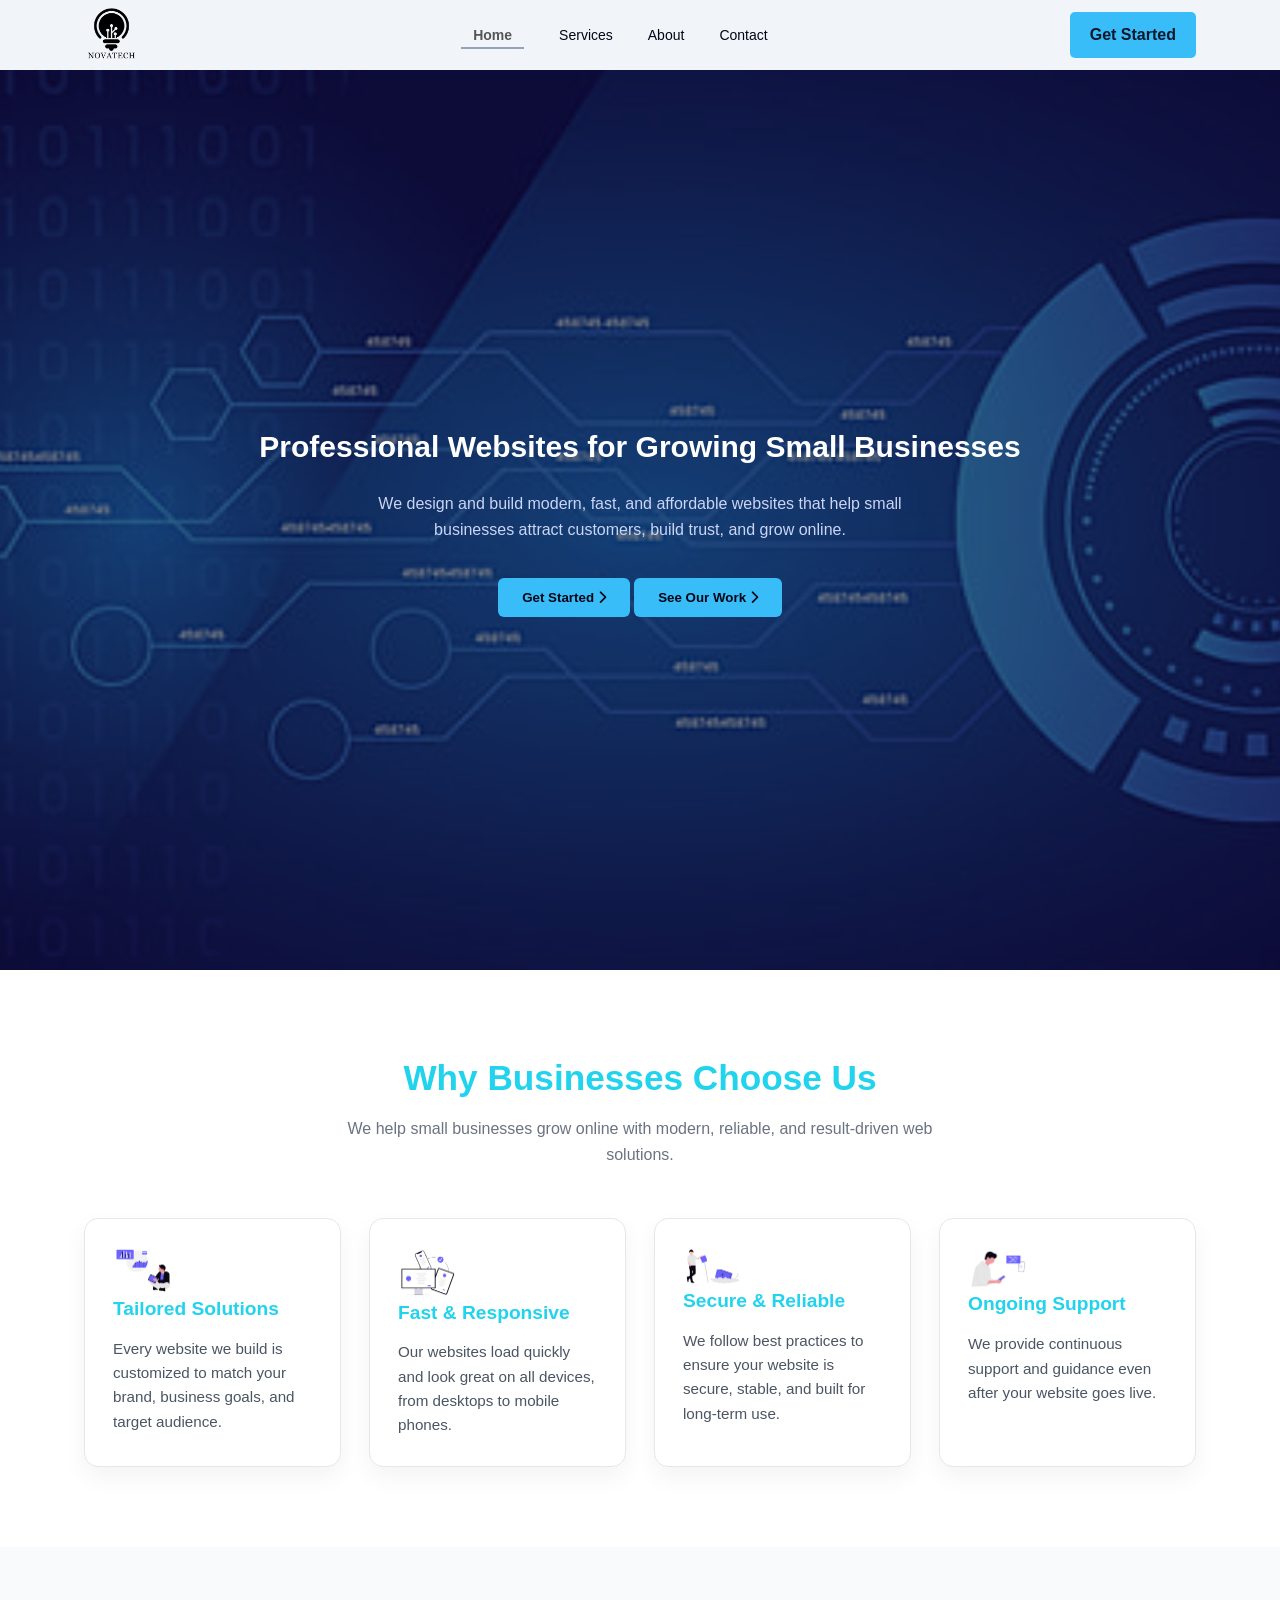
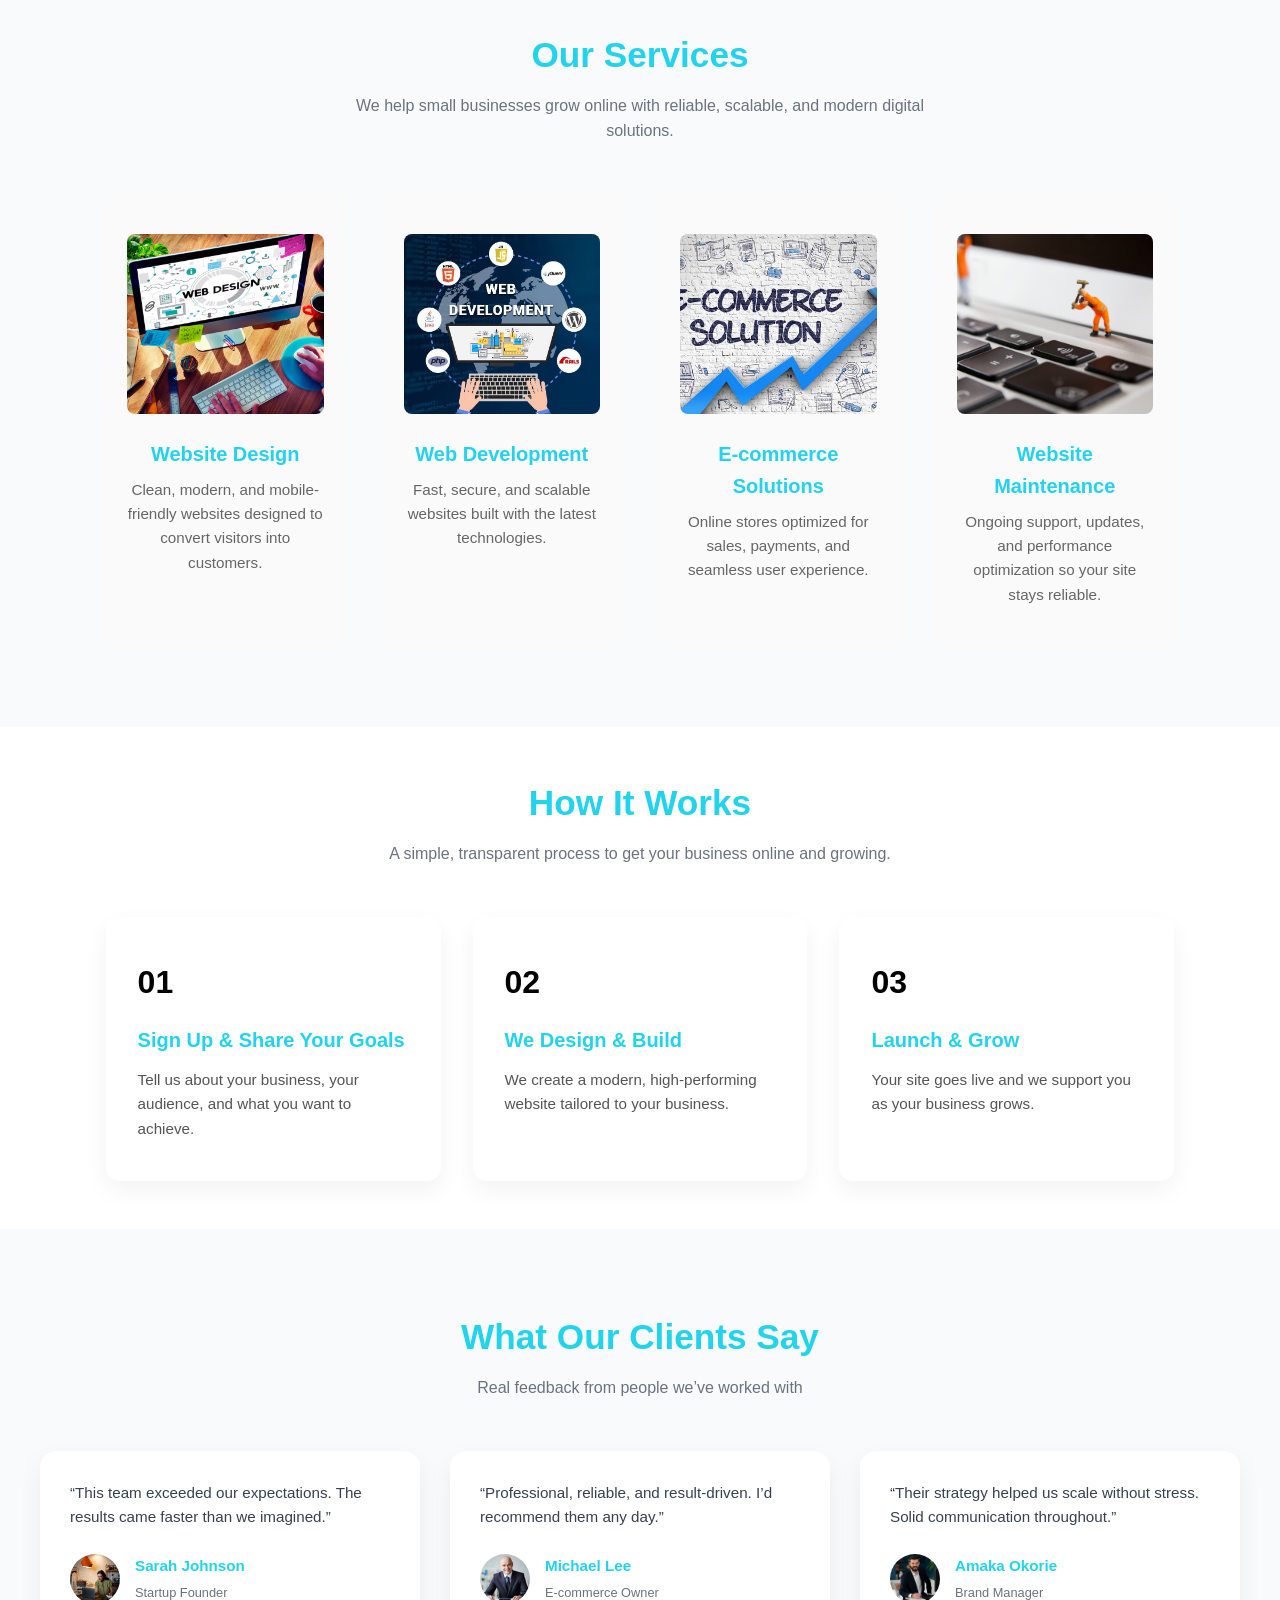
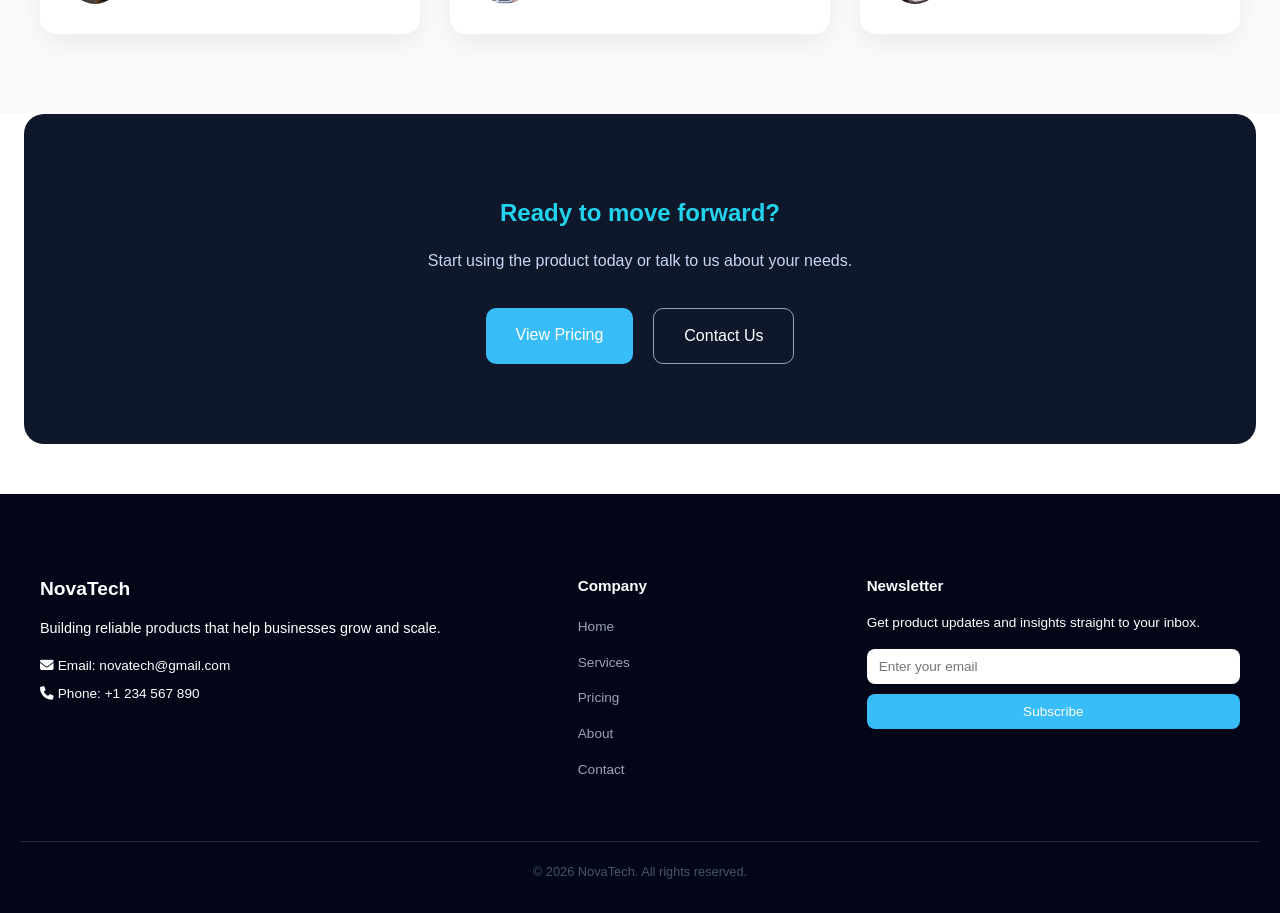
==== commit e031539b: "Update favicon and logo; remove unused image and adjust styles - Replaced the old logo image (NovaTe" ====
--- a/index.html
+++ b/index.html
@@ -14,14 +14,14 @@
     <link rel="stylesheet" href="styles.css" />
   </head>
   <body>
+
     <header class="header">
       <div class="container">
-        <img src="images/NovaTech2.png" alt="NovaTech Logo" class="logo" />
+        <img src="images/logo.png" alt="NovaTech Logo" class="logo" />
         <nav class="nav">
           <ul role="role" class="nav-list">
             <li role="listitem"><a href="index.html" class="nav-link active">Home</a></li>
             <li role="listitem"><a href="services.html">Services</a></li>
-            <li role="listitem"><a href="Pricing.html">Pricing</a></li>
             <li role="listitem"><a href="About.html">About</a></li>
             <li role="listitem"><a href="Contact.html">Contact</a></li>
           </ul>
--- a/style.css
+++ b/style.css
@@ -30,7 +30,7 @@
 }
 
 .logo {
-  height: 100px;
+  height: 60px;
   width: auto;
 }
 
@@ -542,6 +542,12 @@
   padding: 14px 30px;
   border-radius: 10px;
   text-decoration: none;
+}
+
+.btn-outline:hover {
+  background-color: #f5f5f5;
+  color: #000;
+  font-style: italic;
 }
 
 .footer {
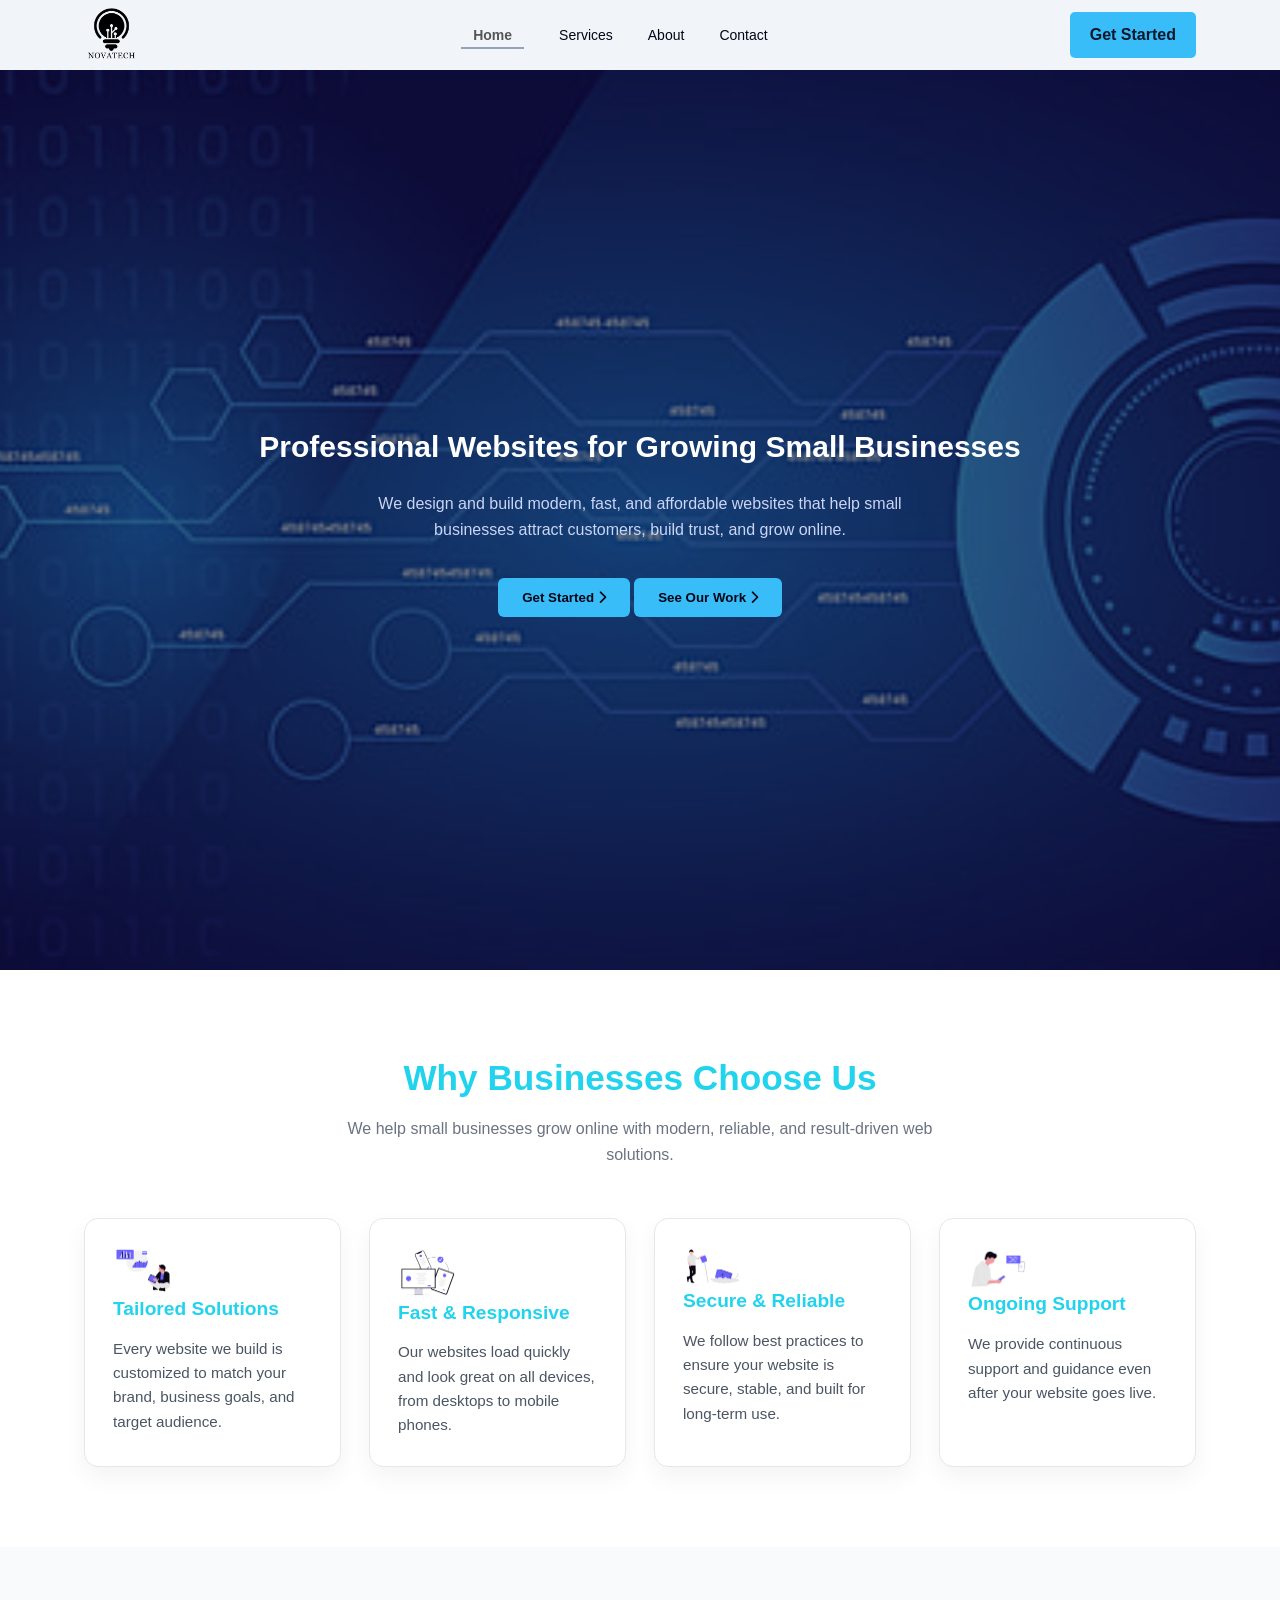
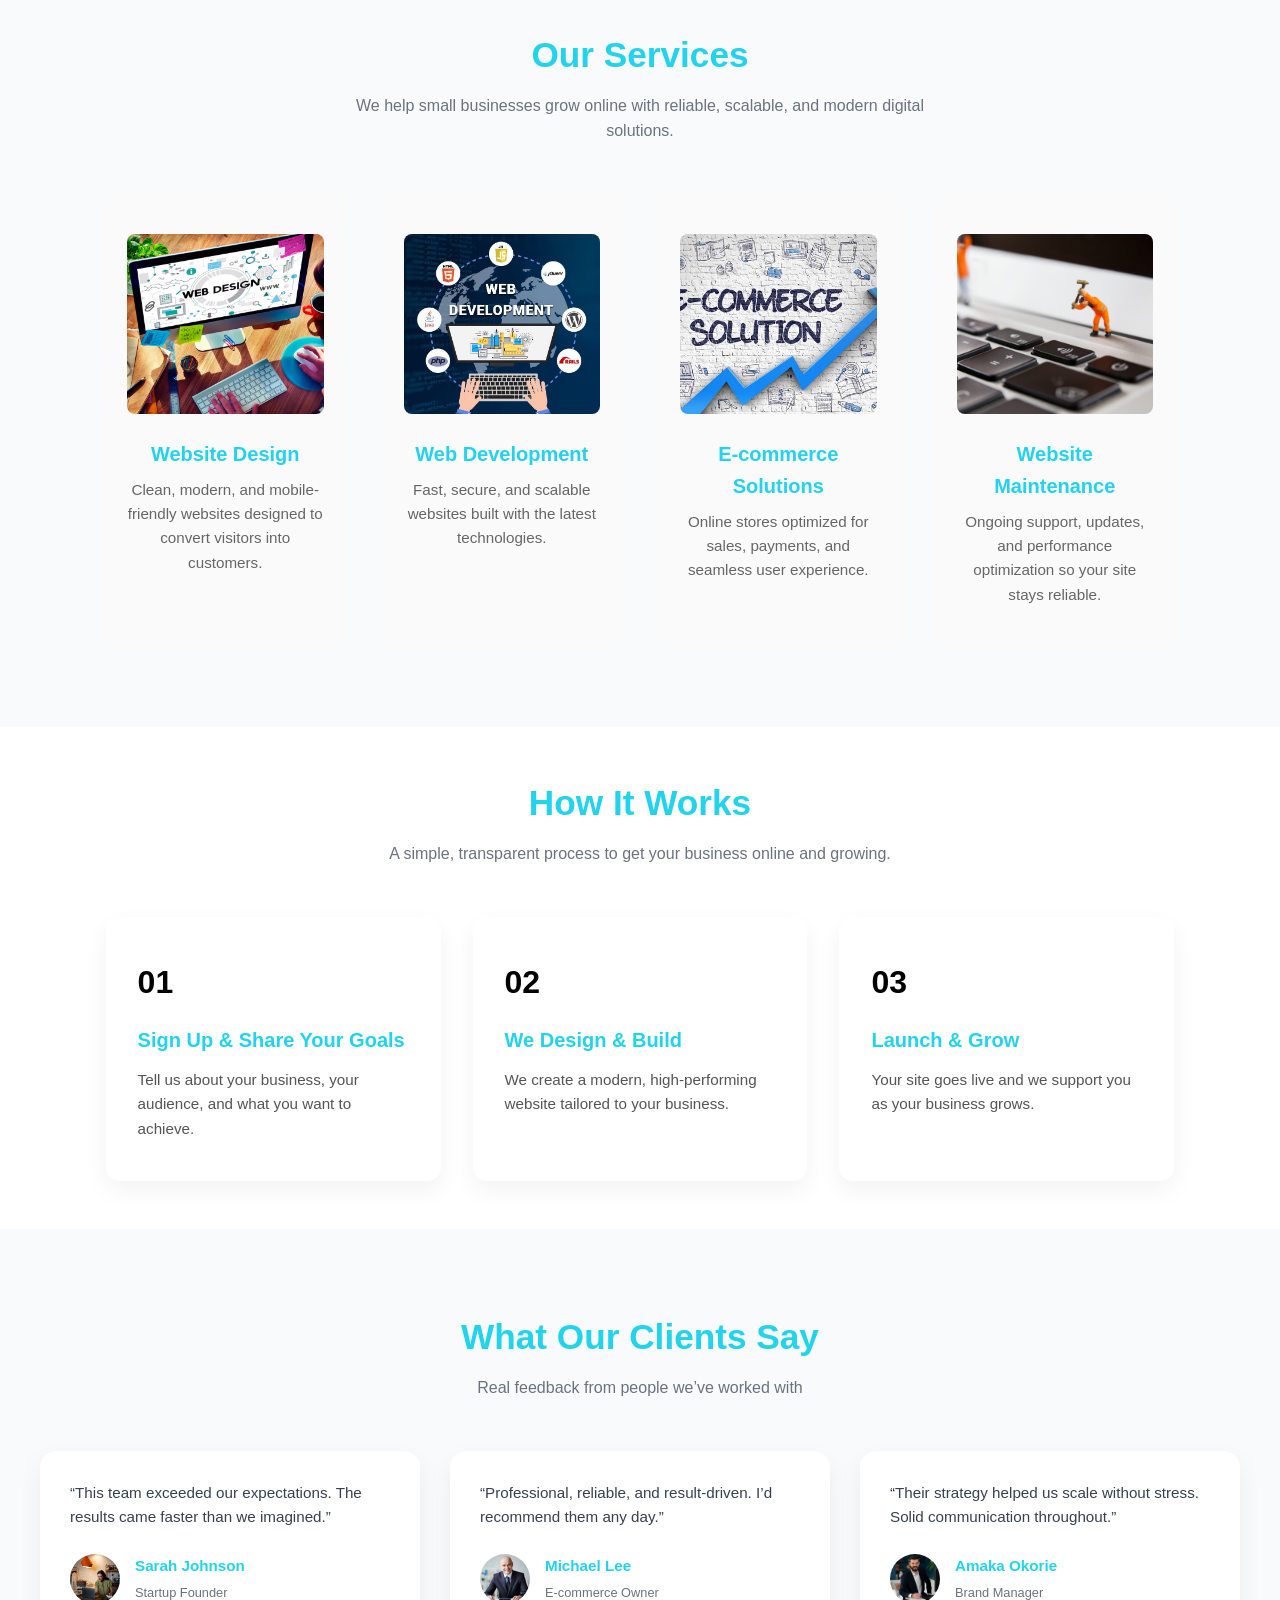
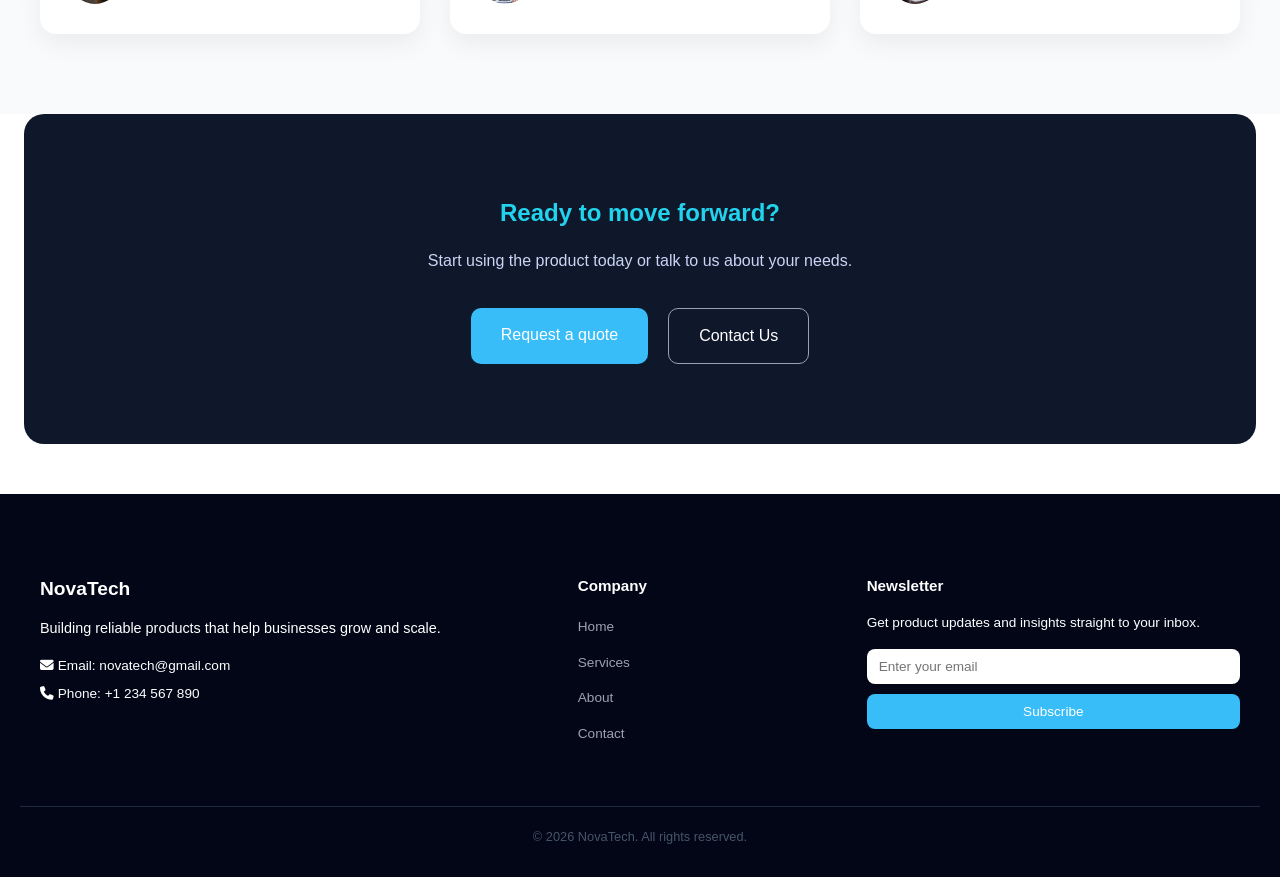
==== commit 70d2e609: "fix: update navigation links and button text for consistency" ====
--- a/index.html
+++ b/index.html
@@ -270,7 +270,7 @@
           <p>Start using the product today or talk to us about your needs.</p>
 
           <div class="product-cta-buttons">
-            <a href="pricing.html" class="btn-primary">View Pricing</a>
+            <a href="Contact.html" class="btn-primary">Request a quote</a>
             <a href="contact.html" class="btn-outline">Contact Us</a>
           </div>
         </div>
@@ -297,7 +297,6 @@
       <ul>
         <li><a href="index.html">Home</a></li>
         <li><a href="services.html">Services</a></li>
-        <li><a href="pricing.html">Pricing</a></li>
         <li><a href="about.html">About</a></li>
         <li><a href="contact.html">Contact</a></li>
       </ul>
--- a/style.css
+++ b/style.css
@@ -682,7 +682,7 @@
 .hero-services {
   position: relative;
   min-height: 100vh;
-  background: url("./images/service.jpg") center/cover no-repeat;
+  background: url("./images/servicepage.png") center/cover no-repeat;
   display: flex;
   align-items: center;
   padding: 0 5%;
